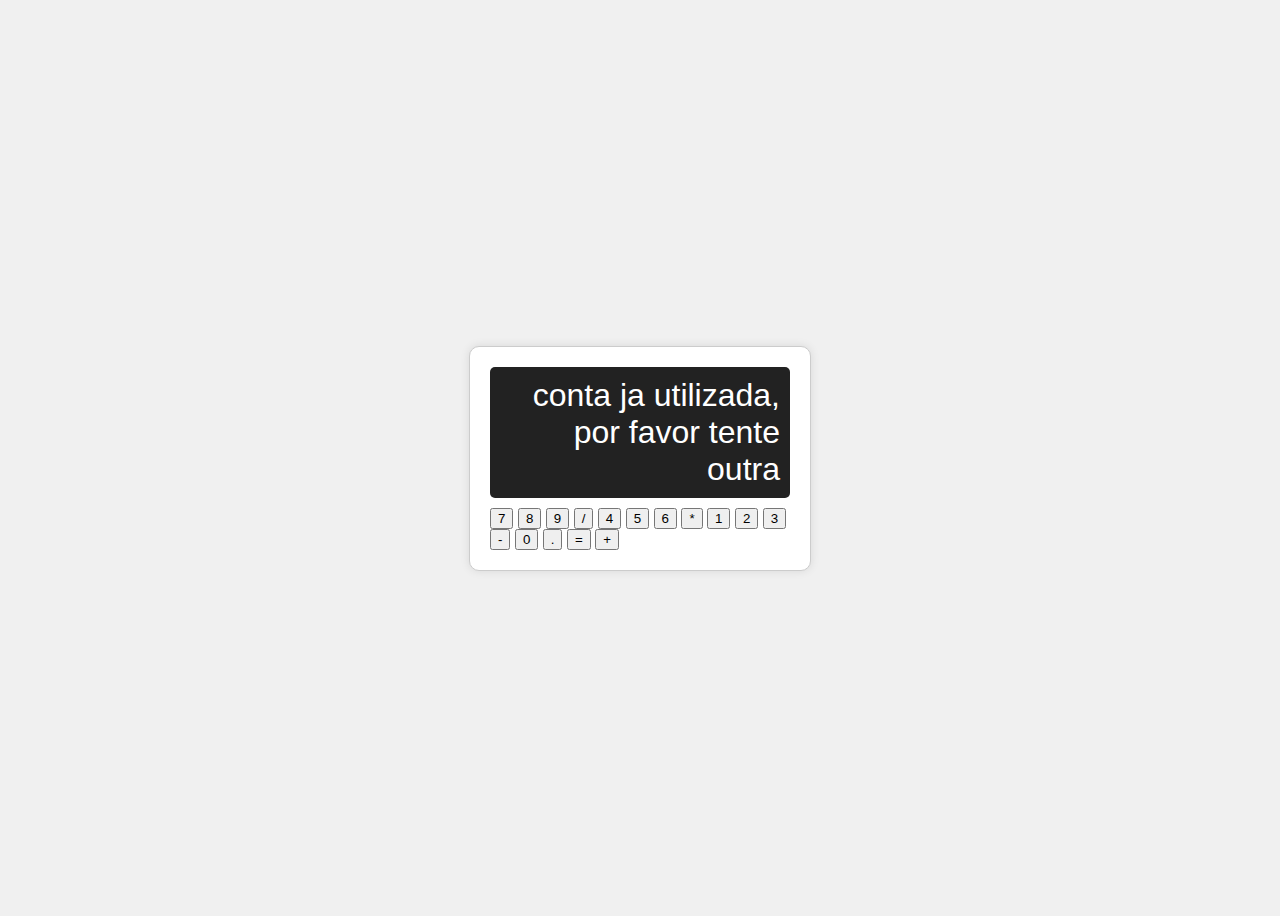
==== calculator-project/src/index.html @ 06abf4fc "Adiciona arquivos da calculadora" ====
<!DOCTYPE html>
<html lang="en">
<head>
    <meta charset="UTF-8">
    <meta name="viewport" content="width=device-width, initial-scale=1.0">
    <title>Calculator</title>
    <link rel="stylesheet" href="styles.css">
</head>
<body>
    <div class="calculator">
        <div class="display" id="display">conta ja utilizada, por favor tente outra</div>
        <div class="buttons">
            <button class="btn">7</button>
            <button class="btn">8</button>
            <button class="btn">9</button>
            <button class="btn">/</button>
            <button class="btn">4</button>
            <button class="btn">5</button>
            <button class="btn">6</button>
            <button class="btn">*</button>
            <button class="btn">1</button>
            <button class="btn">2</button>
            <button class="btn">3</button>
            <button class="btn">-</button>
            <button class="btn">0</button>
            <button class="btn">.</button>
            <button class="btn">=</button>
            <button class="btn">+</button>
        </div>
    </div>
    <script src="app.js"></script>
</body>
</html>
---- calculator-project/src/styles.css ----
body {
    font-family: Arial, sans-serif;
    display: flex;
    justify-content: center;
    align-items: center;
    height: 100vh;
    background-color: #f0f0f0;
}

.calculator {
    border: 1px solid #ccc;
    border-radius: 10px;
    box-shadow: 0 0 10px rgba(0, 0, 0, 0.1);
    width: 300px;
    padding: 20px;
    background-color: #fff;
}

.display {
    background-color: #222;
    color: #fff;
    font-size: 2em;
    text-align: right;
    padding: 10px;
    border-radius: 5px;
    margin-bottom: 10px;
}

.button {
    width: 60px;
    height: 60px;
    margin: 5px;
    font-size: 1.5em;
    border: none;
    border-radius: 5px;
    background-color: #007bff;
    color: white;
    cursor: pointer;
    transition: background-color 0.3s;
}

.button:hover {
    background-color: #0056b3;
}

.button:active {
    background-color: #004494;
}
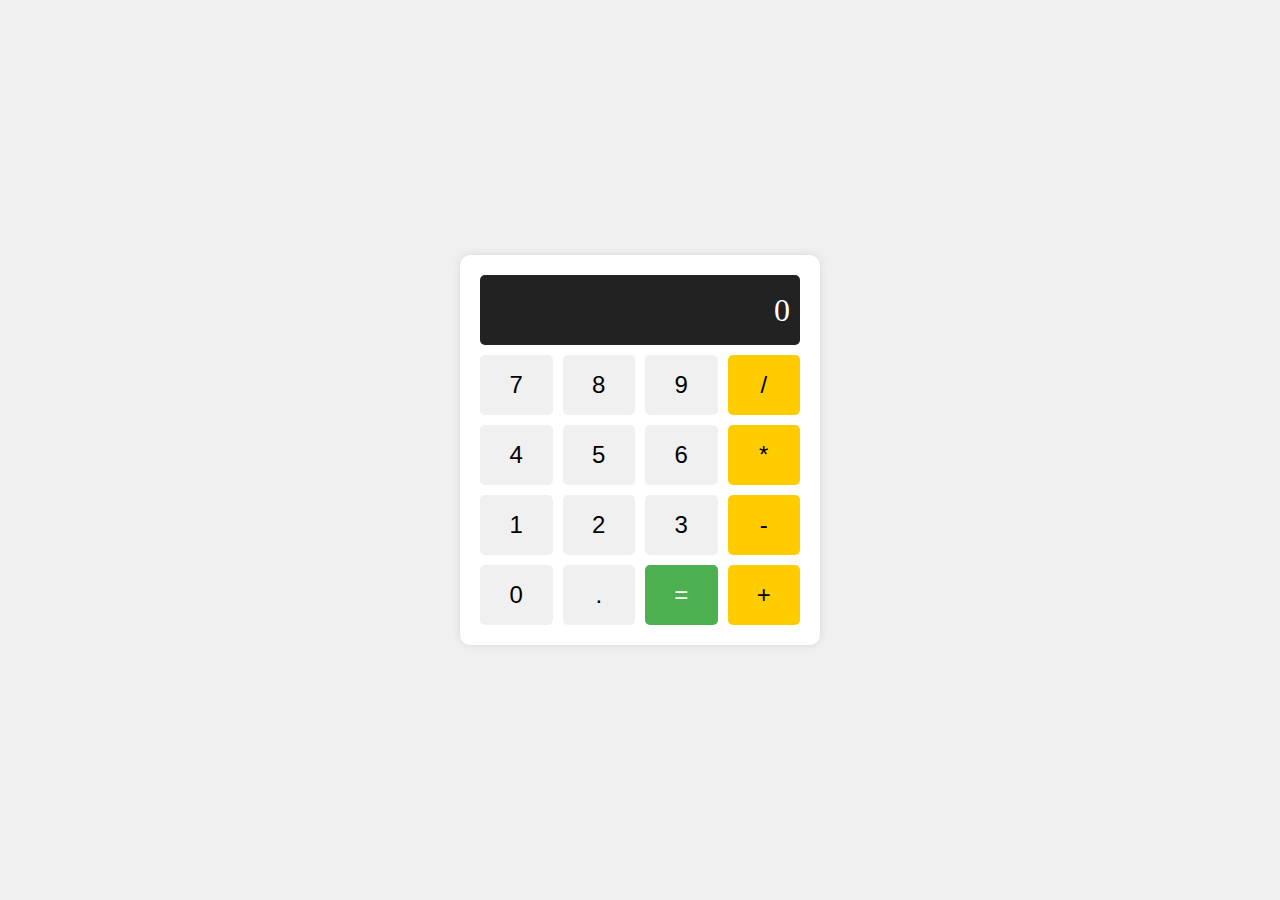
==== commit ce70719e: "Adiciona arquivos da calculadora" ====
--- a/calculator-project/src/index.html
+++ b/calculator-project/src/index.html
@@ -8,24 +8,24 @@
 </head>
 <body>
     <div class="calculator">
-        <div class="display" id="display">conta ja utilizada, por favor tente outra</div>
+        <div class="display" id="display">0</div>
         <div class="buttons">
-            <button class="btn">7</button>
-            <button class="btn">8</button>
-            <button class="btn">9</button>
-            <button class="btn">/</button>
-            <button class="btn">4</button>
-            <button class="btn">5</button>
-            <button class="btn">6</button>
-            <button class="btn">*</button>
-            <button class="btn">1</button>
-            <button class="btn">2</button>
-            <button class="btn">3</button>
-            <button class="btn">-</button>
-            <button class="btn">0</button>
-            <button class="btn">.</button>
-            <button class="btn">=</button>
-            <button class="btn">+</button>
+            <button class="btn number">7</button>
+            <button class="btn number">8</button>
+            <button class="btn number">9</button>
+            <button class="btn operator">/</button>
+            <button class="btn number">4</button>
+            <button class="btn number">5</button>
+            <button class="btn number">6</button>
+            <button class="btn operator">*</button>
+            <button class="btn number">1</button>
+            <button class="btn number">2</button>
+            <button class="btn number">3</button>
+            <button class="btn operator">-</button>
+            <button class="btn number">0</button>
+            <button class="btn number">.</button>
+            <button class="btn equal">=</button>
+            <button class="btn operator">+</button>
         </div>
     </div>
     <script src="app.js"></script>
--- a/calculator-project/src/styles.css
+++ b/calculator-project/src/styles.css
@@ -1,48 +1,70 @@
 body {
-    font-family: Arial, sans-serif;
     display: flex;
     justify-content: center;
     align-items: center;
     height: 100vh;
     background-color: #f0f0f0;
+    margin: 0;
 }
 
 .calculator {
-    border: 1px solid #ccc;
+    background-color: #fff;
     border-radius: 10px;
     box-shadow: 0 0 10px rgba(0, 0, 0, 0.1);
-    width: 300px;
     padding: 20px;
-    background-color: #fff;
+    width: 320px;
 }
 
 .display {
     background-color: #222;
     color: #fff;
     font-size: 2em;
+    padding: 10px;
     text-align: right;
-    padding: 10px;
     border-radius: 5px;
     margin-bottom: 10px;
+    height: 50px;
+    display: flex;
+    align-items: center;
+    justify-content: flex-end;
 }
 
-.button {
-    width: 60px;
-    height: 60px;
-    margin: 5px;
-    font-size: 1.5em;
+.buttons {
+    display: grid;
+    grid-template-columns: repeat(4, 1fr);
+    gap: 10px;
+}
+
+.btn {
     border: none;
     border-radius: 5px;
-    background-color: #007bff;
-    color: white;
+    padding: 20px;
+    font-size: 1.5em;
     cursor: pointer;
     transition: background-color 0.3s;
+    display: flex;
+    align-items: center;
+    justify-content: center;
+    height: 60px;
 }
 
-.button:hover {
-    background-color: #0056b3;
+.btn.number {
+    background-color: #f0f0f0;
 }
 
-.button:active {
-    background-color: #004494;
+.btn.operator {
+    background-color: #ffcc00;
+}
+
+.btn.equal {
+    background-color: #4caf50;
+    color: #fff;
+}
+
+.btn:hover {
+    background-color: #ddd;
+}
+
+.btn:active {
+    background-color: #ccc;
 }